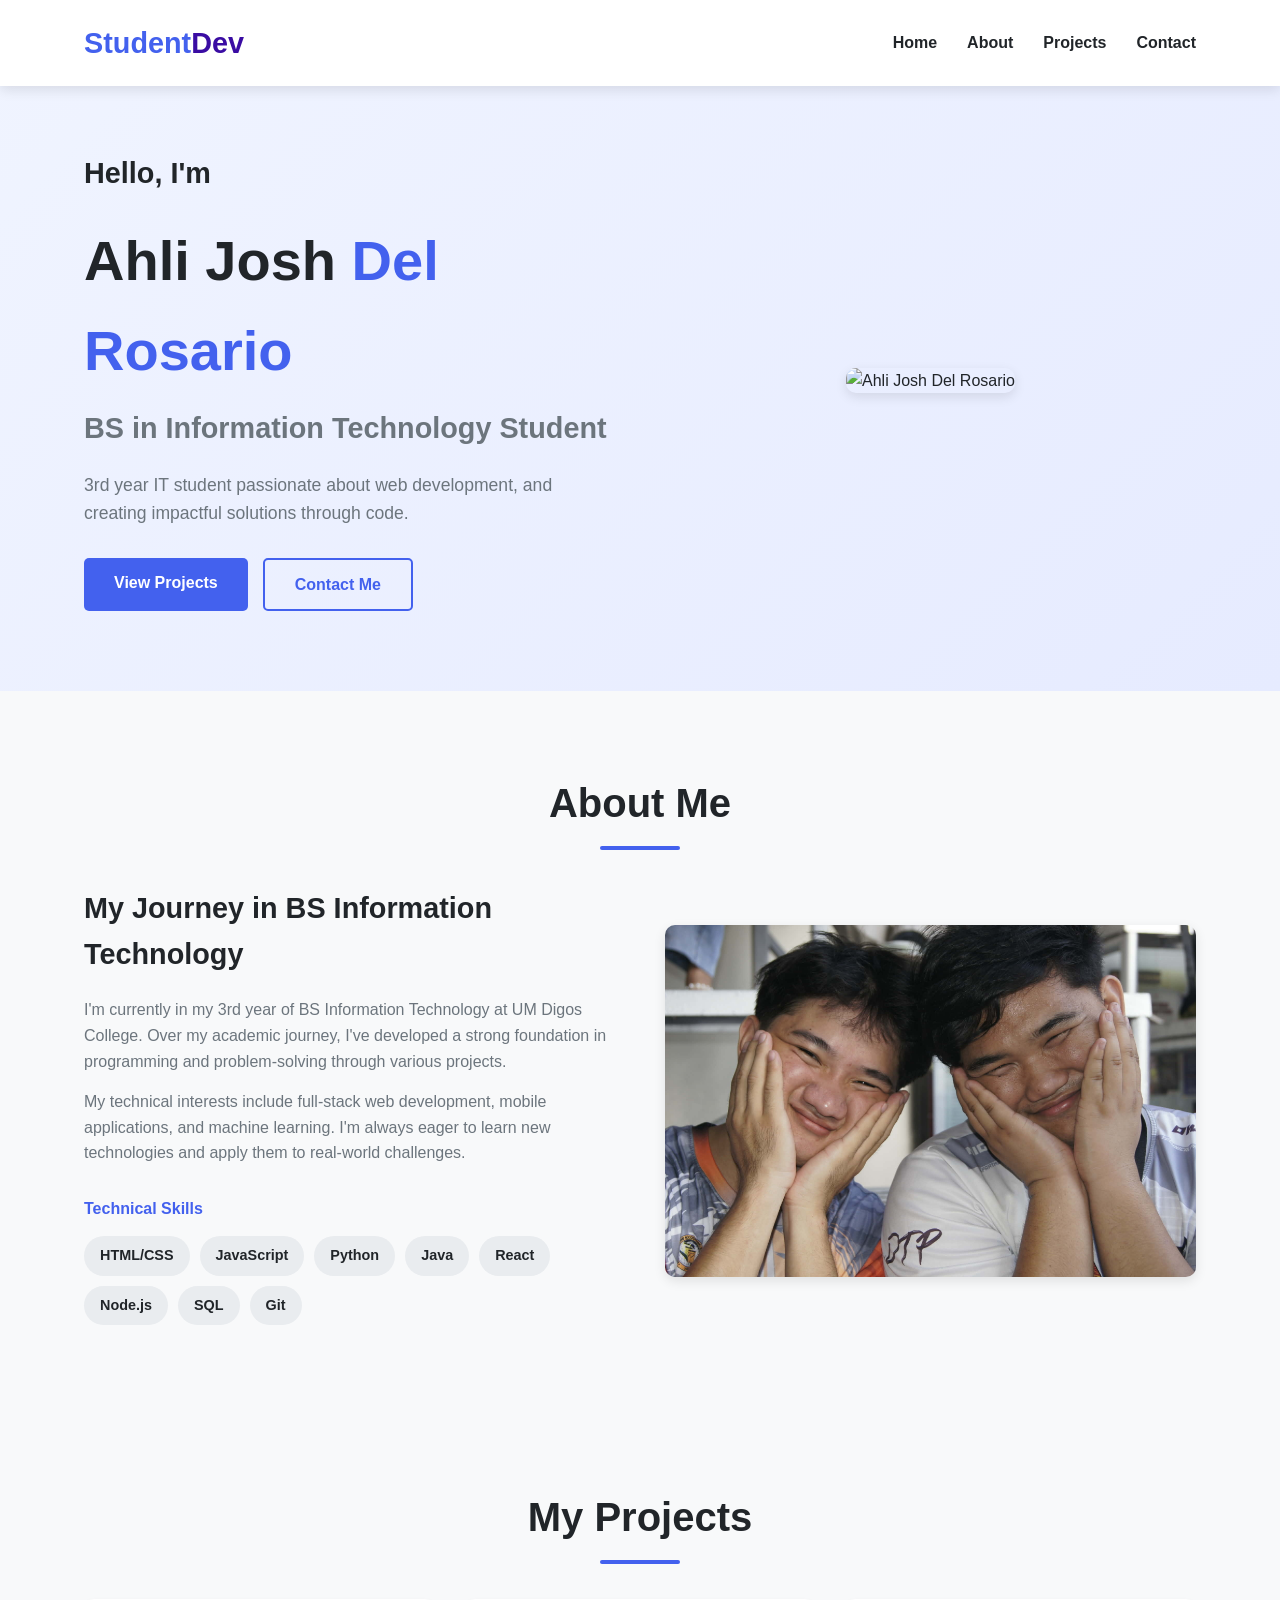
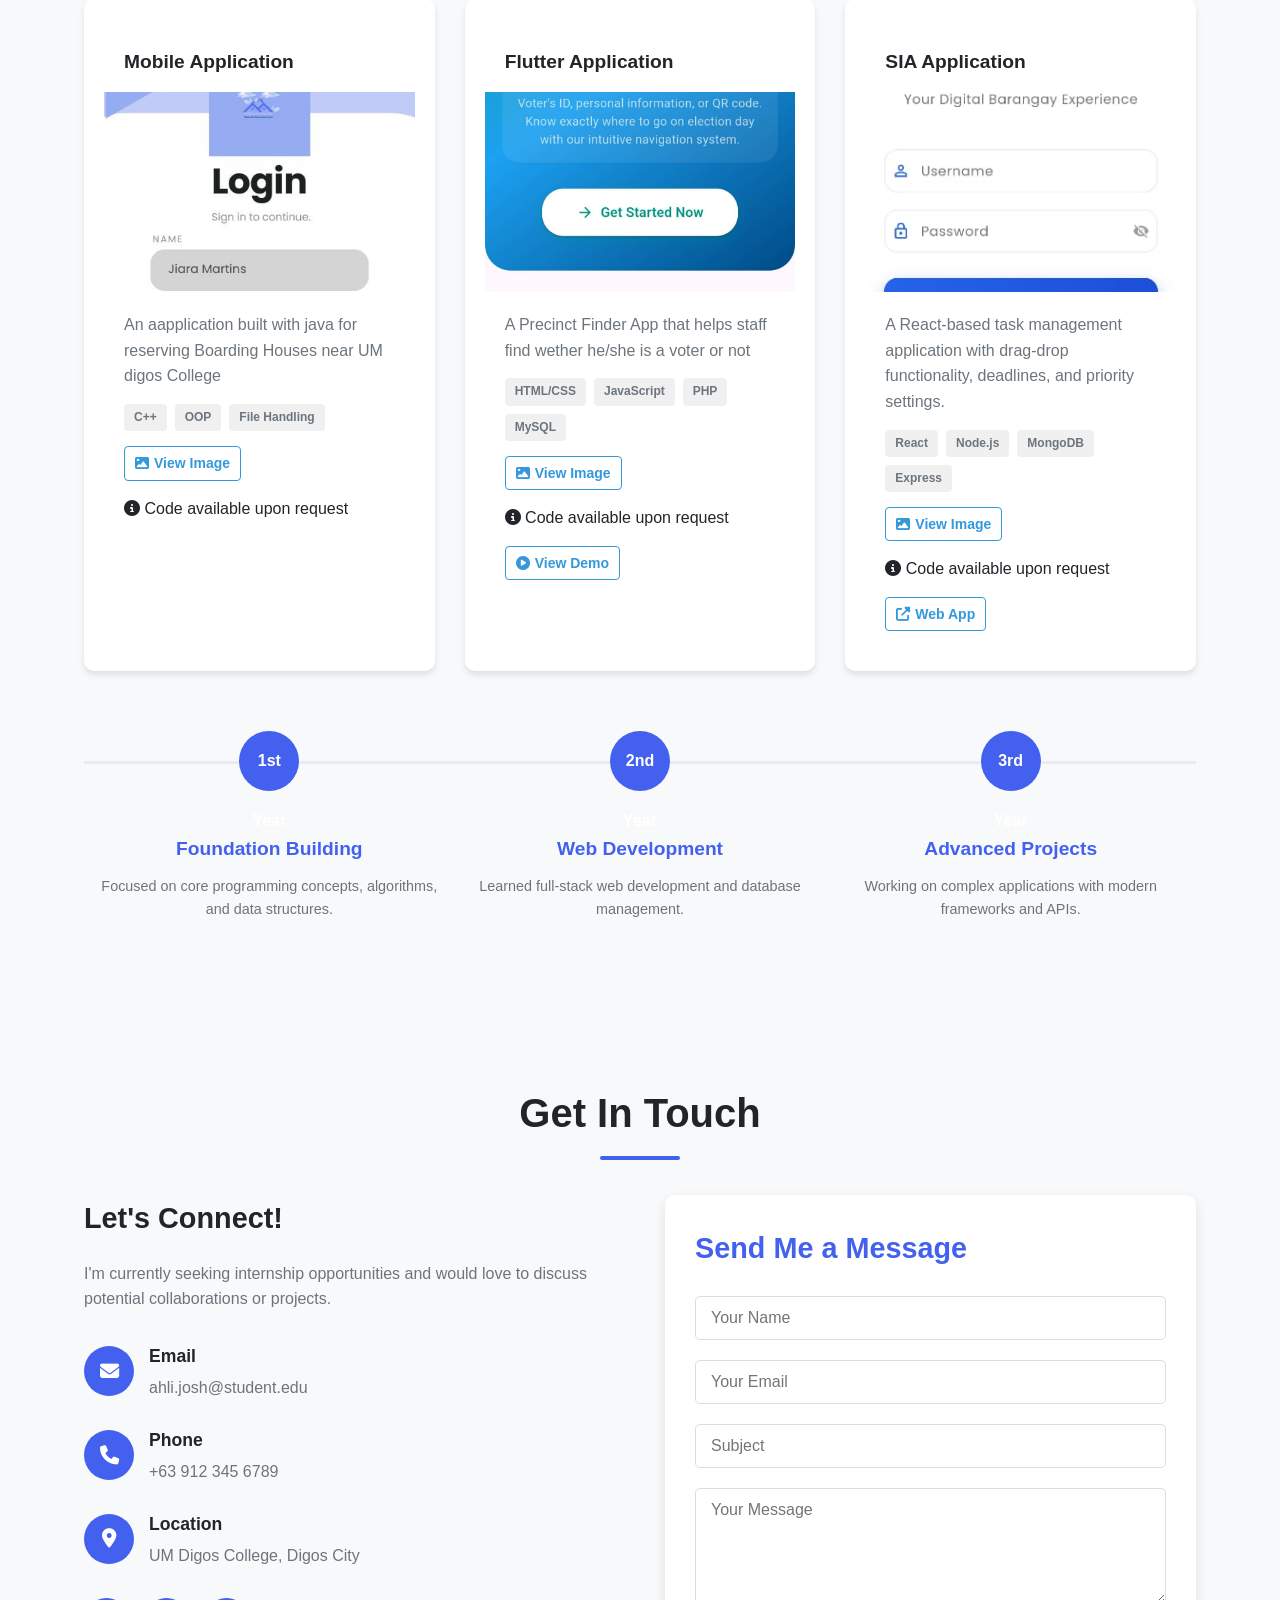
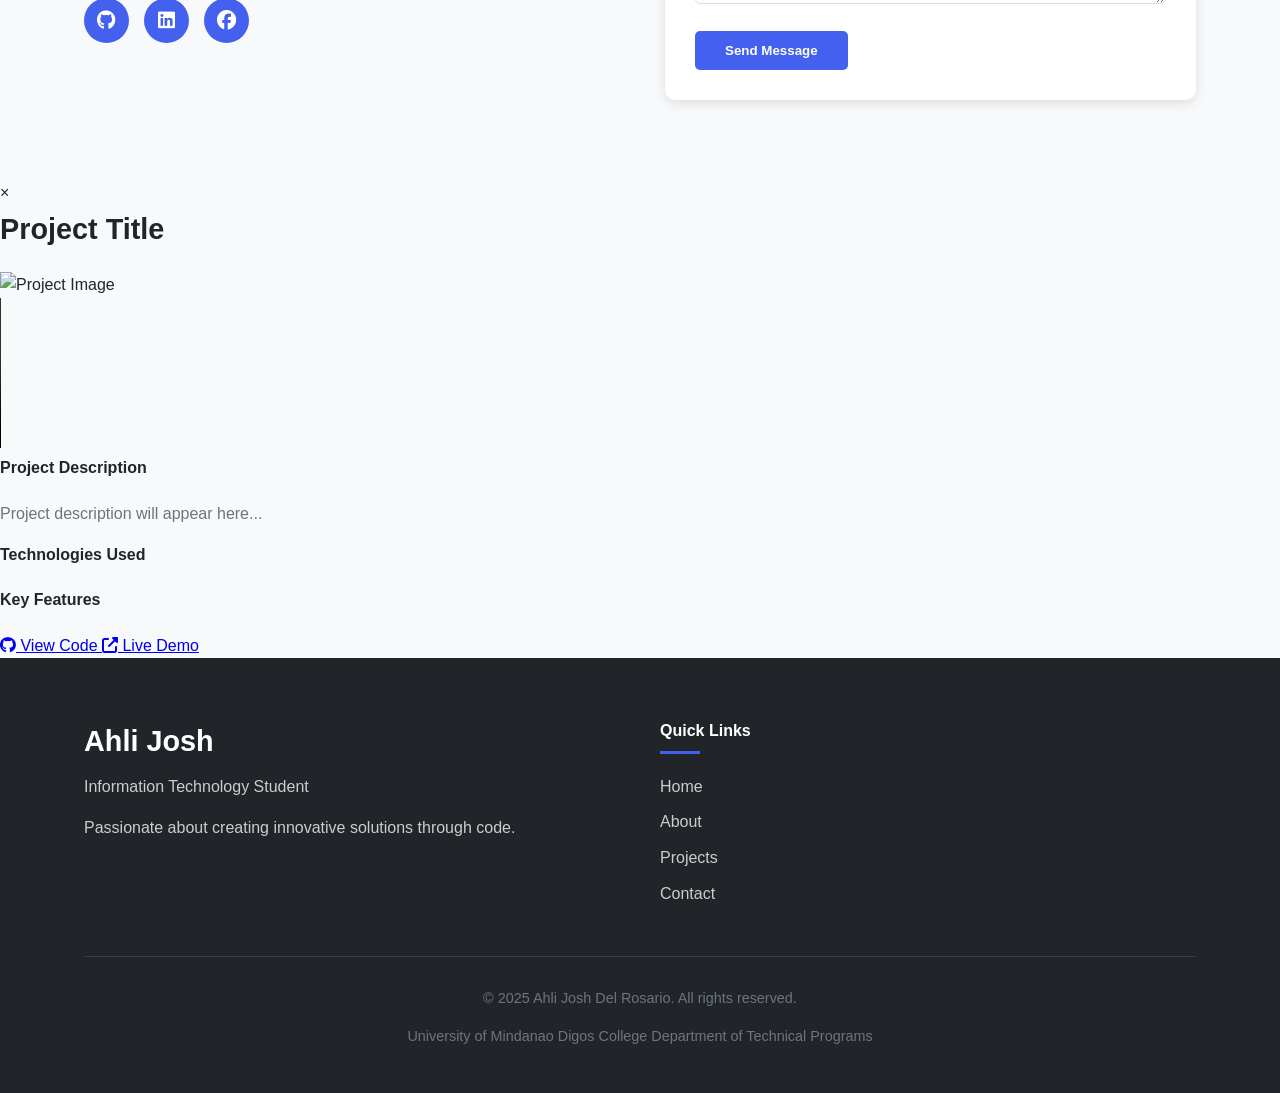
==== index.html @ cdb70320 "Add files via upload" ====
<!DOCTYPE html>
<html lang="en">
<head>
    <meta charset="UTF-8">
    <meta name="viewport" content="width=device-width, initial-scale=1.0">
    <title>My Portfolio | Student Developer</title>
    <link rel="stylesheet" href="https://cdnjs.cloudflare.com/ajax/libs/font-awesome/6.4.0/css/all.min.css">
    <link rel="stylesheet" href="ahli.css">
</head>
<body>
    <!-- Header & Navigation -->
    <header>
        <div class="container">
            <nav>
                <a href="#" class="logo">Student<span>Dev</span></a>
                <div class="hamburger">
                    <i class="fas fa-bars"></i>
                </div>
                <ul class="nav-links">
                    <li><a href="#home">Home</a></li>
                    <li><a href="#about">About</a></li>
                    <li><a href="#projects">Projects</a></li>
                    <li><a href="#contact">Contact</a></li>
                </ul>
            </nav>
        </div>
    </header>

    <!-- Hero Section -->
    <section id="home" class="hero">
        <div class="container">
            <div class="hero-content">
                <div class="hero-text">
                    <h3>Hello, I'm</h3>
                    <h1>Ahli Josh <span class="highlight">Del Rosario</span></h1>
                    <h2>BS in Information Technology Student</h2>
                    <p>3rd year IT student passionate about web development, and creating impactful solutions through code.</p>
                    <div class="hero-buttons">
                        <a href="#projects" class="btn">View Projects</a>
                        <a href="#contact" class="btn btn-outline">Contact Me</a>
                    </div>
                </div>
                <div class="hero-image">
                    <img src="https://scontent.fceb2-1.fna.fbcdn.net/v/t39.30808-6/484152887_2090615164770895_6432416041623200888_n.jpg?_nc_cat=103&ccb=1-7&_nc_sid=a5f93a&_nc_eui2=AeFg0O37kQxVbZDByFHVNyujtO0u4OcMYZC07S7g5wxhkG0TcJs9RXWiM7kdk3j_xIHVU8BgiCSzp6PA0WArCKhe&_nc_ohc=jZKhXCa85JcQ7kNvwH4V8_K&_nc_oc=AdkzLqqa72keQ-jd8kmSqzemwE3y65N7i2LSnzJM8ZwE6iNXDJCFZuMHnqA2aq7QrUc&_nc_zt=23&_nc_ht=scontent.fceb2-1.fna&_nc_gid=svpJ8dH6HZkbKbkojkwc_A&oh=00_AfnyMUJdNGoHgkQXIzZJkORnICGwX8OZlxvREcNwpNS7Nw&oe=69459C6D" alt="Ahli Josh Del Rosario">
                </div>
            </div>
        </div>
    </section>

    <!-- About Section -->
    <section id="about" class="about">
        <div class="container">
            <h2>About Me</h2>
            <div class="about-content">
                <div class="about-text">
                    <h3>My Journey in BS Information Technology</h3>
                    <p>I'm currently in my 3rd year of BS Information Technology at UM Digos College. Over my academic journey, I've developed a strong foundation in programming and problem-solving through various projects.</p>
                    <p>My technical interests include full-stack web development, mobile applications, and machine learning. I'm always eager to learn new technologies and apply them to real-world challenges.</p>
                    
                    <div class="skills">
                        <h4>Technical Skills</h4>
                        <div class="skill-tags">
                            <span class="skill-tag">HTML/CSS</span>
                            <span class="skill-tag">JavaScript</span>
                            <span class="skill-tag">Python</span>
                            <span class="skill-tag">Java</span>
                            <span class="skill-tag">React</span>
                            <span class="skill-tag">Node.js</span>
                            <span class="skill-tag">SQL</span>
                            <span class="skill-tag">Git</span>
                        </div>
                    </div>
                </div>
                <div class="about-image">
                    <img src="assets/deyb.jpg" alt="University Life">
                </div>
            </div>
        </div>
    </section>

    <!-- Projects Section -->
    <section id="projects" class="projects">
        <div class="container">
            <h2>My Projects</h2> <!-- Fixed from "Mobile Application" -->
            
            <div class="projects-grid">
                <!-- 1st Year Project -->
                <div class="project-card">
                    <div class="project-header">
                        <h3>Mobile Application</h3>
                    </div>
                    <div class="project-image">
                        <img src="assets/android.jpg" alt="Mobile Application">
                    </div>
                    <div class="project-info">  
                        <p>An aapplication built with java for reserving Boarding Houses near UM digos College</p>
                        <div class="project-tags">
                            <span class="project-tag">C++</span>
                            <span class="project-tag">OOP</span>
                            <span class="project-tag">File Handling</span>
                        </div>
                        <div class="project-links">
                            <a href="assets/android.jpg" class="project-link" target="_blank" rel="noopener">
                                <i class="fas fa-image"></i> View Image
                            </a>
                            <span class="project-info-text">
                                <i class="fas fa-info-circle"></i> Code available upon request
                            </span>
                        </div>
                    </div>
                </div>
                
                <!-- 2nd Year Project -->
                <div class="project-card">
                    <div class="project-header">
                        <h3>Flutter Application</h3>
                    </div>
                    <div class="project-image">
                        <img src="assets/flutter.jpg" alt="Flutter Application">
                    </div>
                    <div class="project-info">
                        <p>A Precinct Finder App that helps staff find wether he/she is a voter or not</p>
                        <div class="project-tags">
                            <span class="project-tag">HTML/CSS</span>
                            <span class="project-tag">JavaScript</span>
                            <span class="project-tag">PHP</span>
                            <span class="project-tag">MySQL</span>
                        </div>
                        <div class="project-links">
                            <a href="assets/flutter.jpg" class="project-link" target="_blank" rel="noopener">
                                <i class="fas fa-image"></i> View Image
                            </a>
                            <span class="project-info-text">
                                <i class="fas fa-info-circle"></i> Code available upon request
                            </span>
                            <a href="assets/flutter.mp4" class="project-link" target="_blank">
                                <i class="fas fa-play-circle"></i> View Demo
                            </a>
                        </div>
                    </div>
                </div>
                
                <!-- 3rd Year Project 1 -->
                <div class="project-card">
                    <div class="project-header">
                        <h3>SIA Application</h3>
                    </div>
                    <div class="project-image">
                        <img src="assets/app.jpg" alt="SIA Application">
                    </div>
                    <div class="project-info">
                        <p>A React-based task management application with drag-drop functionality, deadlines, and priority settings.</p>
                        <div class="project-tags">
                            <span class="project-tag">React</span>
                            <span class="project-tag">Node.js</span>
                            <span class="project-tag">MongoDB</span>
                            <span class="project-tag">Express</span>
                        </div>
                        <div class="project-links">
                            <a href="assets/app.jpg" class="project-link" target="_blank" rel="noopener">
                                <i class="fas fa-image"></i> View Image
                            </a>
                            <span class="project-info-text">
                                <i class="fas fa-info-circle"></i> Code available upon request
                            </span>
                            <a href="assets/website.jpg" class="project-link" target="_blank">
                                <i class="fas fa-external-link-alt"></i> Web App
                            </a>
                        </div>
                    </div>
                </div>
            </div>
            
            <div class="projects-timeline">
                <div class="timeline-item">
                    <div class="timeline-year">1st Year</div>
                    <div class="timeline-content">
                        <h4>Foundation Building</h4>
                        <p>Focused on core programming concepts, algorithms, and data structures.</p>
                    </div>
                </div>
                <div class="timeline-item">
                    <div class="timeline-year">2nd Year</div>
                    <div class="timeline-content">
                        <h4>Web Development</h4>
                        <p>Learned full-stack web development and database management.</p>
                    </div>
                </div>
                <div class="timeline-item">
                    <div class="timeline-year">3rd Year</div>
                    <div class="timeline-content">
                        <h4>Advanced Projects</h4>
                        <p>Working on complex applications with modern frameworks and APIs.</p>
                    </div>
                </div>
            </div>
        </div>
    </section>

    <!-- Contact Section -->
    <section id="contact" class="contact">
        <div class="container">
            <h2>Get In Touch</h2>
            <div class="contact-content">
                <div class="contact-info">
                    <h3>Let's Connect!</h3>
                    <p>I'm currently seeking internship opportunities and would love to discuss potential collaborations or projects.</p>
                    
                    <div class="contact-details">
                        <div class="contact-item">
                            <i class="fas fa-envelope"></i>
                            <div>
                                <h4>Email</h4>
                                <p>ahli.josh@student.edu</p>
                            </div>
                        </div>
                        <div class="contact-item">
                            <i class="fas fa-phone"></i>
                            <div>
                                <h4>Phone</h4>
                                <p>+63 912 345 6789</p>
                            </div>
                        </div>
                        <div class="contact-item">
                            <i class="fas fa-map-marker-alt"></i>
                            <div>
                                <h4>Location</h4>
                                <p>UM Digos College, Digos City</p>
                            </div>
                        </div>
                    </div>
                    
                    <div class="social-links">
                        <a href="https://github.com/ahli-josh" target="_blank" title="GitHub">
                            <i class="fab fa-github"></i>
                        </a>
                        <a href="https://linkedin.com/in/ahli-josh" target="_blank" title="LinkedIn">
                            <i class="fab fa-linkedin"></i>
                        </a>
                        <a href="https://facebook.com/ahli.josh" target="_blank" title="Facebook">
                            <i class="fab fa-facebook"></i>
                        </a>
                    </div>
                </div>
                
                <div class="contact-form">
                    <h3>Send Me a Message</h3>
                    <form id="contactForm">
                        <div class="form-group">
                            <input type="text" placeholder="Your Name" required>
                        </div>
                        <div class="form-group">
                            <input type="email" placeholder="Your Email" required>
                        </div>
                        <div class="form-group">
                            <input type="text" placeholder="Subject" required>
                        </div>
                        <div class="form-group">
                            <textarea placeholder="Your Message" rows="5" required></textarea>
                        </div>
                        <button type="submit" class="btn">Send Message</button>
                    </form>
                </div>
            </div>
        </div>
    </section>

    <!-- Project Modal -->
    <div id="projectModal" class="modal">
        <div class="modal-content">
            <span class="close-modal">&times;</span>
            <div class="modal-header">
                <h3 id="modalProjectTitle">Project Title</h3>
            </div>
            <div class="modal-body">
                <div class="modal-image-container">
                    <img id="modalImage" src="" alt="Project Image">
                    <div id="modalVideoContainer" class="video-container">
                        <video id="modalVideo" controls>
                            Your browser does not support the video tag.
                        </video>
                    </div>
                </div>
                <div class="modal-info">
                    <div class="modal-description">
                        <h4>Project Description</h4>
                        <p id="modalDescription">Project description will appear here...</p>
                    </div>
                    <div class="modal-technologies">
                        <h4>Technologies Used</h4>
                        <div id="modalTags" class="modal-tags"></div>
                    </div>
                    <div class="modal-features">
                        <h4>Key Features</h4>
                        <ul id="modalFeatures"></ul>
                    </div>
                    <div class="modal-links">
                        <a href="#" id="modalCodeLink" class="modal-link" target="_blank">
                            <i class="fab fa-github"></i> View Code
                        </a>
                        <a href="#" id="modalLiveLink" class="modal-link" target="_blank">
                            <i class="fas fa-external-link-alt"></i> Live Demo
                        </a>
                    </div>
                </div>
            </div>
        </div>
    </div>

    <!-- Footer -->
    <footer>
        <div class="container">
            <div class="footer-content">
                <div class="footer-about">
                    <h3>Ahli Josh</h3>
                    <p>Information Technology Student</p>
                    <p>Passionate about creating innovative solutions through code.</p>
                </div>
                <div class="footer-links">
                    <h4>Quick Links</h4>
                    <ul>
                        <li><a href="#home">Home</a></li>
                        <li><a href="#about">About</a></li>
                        <li><a href="#projects">Projects</a></li>
                        <li><a href="#contact">Contact</a></li>
                    </ul>
                </div>
            </div>
            <div class="copyright">
                <p>&copy; 2025 Ahli Josh Del Rosario. All rights reserved.</p>
                <p>University of Mindanao Digos College Department of Technical Programs</p>
            </div>
        </div>
    </footer>

    <script src="ahli.js"></script>
</body>
</html>
---- ahli.css ----
/* Base Styles */
* {
    margin: 0;
    padding: 0;
    box-sizing: border-box;
    font-family: 'Segoe UI', Tahoma, Geneva, Verdana, sans-serif;
}

:root {
    --primary-color: #4361ee;
    --secondary-color: #3a0ca3;
    --accent-color: #f72585;
    --light-color: #f8f9fa;
    --dark-color: #212529;
    --gray-color: #6c757d;
    --shadow: 0 4px 12px rgba(0, 0, 0, 0.1);
    --transition: all 0.3s ease;
}

html {
    scroll-behavior: smooth;
}

body {
    background-color: var(--light-color);
    color: var(--dark-color);
    line-height: 1.6;
}

.container {
    width: 90%;
    max-width: 1200px;
    margin: 0 auto;
    padding: 0 20px;
}

section {
    padding: 80px 0;
}

h1, h2, h3, h4 {
    font-weight: 700;
    margin-bottom: 20px;
}

h1 {
    font-size: 3rem;
}

h2 {
    font-size: 2.5rem;
    text-align: center;
    margin-bottom: 50px;
    position: relative;
}

h2:after {
    content: '';
    position: absolute;
    width: 80px;
    height: 4px;
    background: var(--primary-color);
    bottom: -15px;
    left: 50%;
    transform: translateX(-50%);
    border-radius: 2px;
}

h3 {
    font-size: 1.8rem;
}

p {
    margin-bottom: 15px;
    color: var(--gray-color);
}

.section-subtitle {
    text-align: center;
    font-size: 1.1rem;
    margin-bottom: 50px;
    color: var(--gray-color);
}

.btn {
    display: inline-block;
    padding: 12px 30px;
    background-color: var(--primary-color);
    color: white;
    border-radius: 5px;
    text-decoration: none;
    font-weight: 600;
    border: none;
    cursor: pointer;
    transition: var(--transition);
}

.btn:hover {
    background-color: var(--secondary-color);
    transform: translateY(-3px);
    box-shadow: var(--shadow);
}

.btn-outline {
    background-color: transparent;
    border: 2px solid var(--primary-color);
    color: var(--primary-color);
}

.btn-outline:hover {
    background-color: var(--primary-color);
    color: white;
}

/* Navigation */
header {
    background-color: white;
    box-shadow: var(--shadow);
    position: fixed;
    width: 100%;
    top: 0;
    z-index: 1000;
}

nav {
    display: flex;
    justify-content: space-between;
    align-items: center;
    padding: 20px 0;
}

.logo {
    font-size: 1.8rem;
    font-weight: 700;
    color: var(--primary-color);
    text-decoration: none;
}

.logo span {
    color: var(--secondary-color);
}

.nav-links {
    display: flex;
    list-style: none;
}

.nav-links li {
    margin-left: 30px;
}

.nav-links a {
    text-decoration: none;
    color: var(--dark-color);
    font-weight: 600;
    transition: var(--transition);
    position: relative;
}

.nav-links a:hover {
    color: var(--primary-color);
}

.nav-links a:after {
    content: '';
    position: absolute;
    width: 0;
    height: 2px;
    background: var(--primary-color);
    left: 0;
    bottom: -5px;
    transition: var(--transition);
}

.nav-links a:hover:after {
    width: 100%;
}

.hamburger {
    display: none;
    font-size: 1.5rem;
    cursor: pointer;
    color: var(--primary-color);
}

/* Hero Section */
.hero {
    padding-top: 150px;
    background: linear-gradient(135deg, #f0f4ff 0%, #e6ebff 100%);
}

.hero-content {
    display: grid;
    grid-template-columns: 1fr 1fr;
    gap: 50px;
    align-items: center;
}

.hero-text h1 {
    font-size: 3.5rem;
    margin-bottom: 10px;
}

.hero-text .highlight {
    color: var(--primary-color);
}

.hero-text h2 {
    font-size: 1.8rem;
    color: var(--gray-color);
    margin-bottom: 20px;
    text-align: left;
}

.hero-text h2:after {
    display: none;
}

.hero-text p {
    font-size: 1.1rem;
    margin-bottom: 30px;
}

.hero-buttons {
    display: flex;
    gap: 15px;
    flex-wrap: wrap;
}

.hero-image {
    text-align: center;
}

.hero-image img {
    width: 100%;
    max-width: 400px;
    border-radius: 10px;
    box-shadow: var(--shadow);
}

/* About Section */
.about-content {
    display: grid;
    grid-template-columns: 1fr 1fr;
    gap: 50px;
    align-items: center;
}

.about-image img {
    width: 100%;
    border-radius: 10px;
    box-shadow: var(--shadow);
}

.skills {
    margin-top: 30px;
}

.skills h4 {
    color: var(--primary-color);
    margin-bottom: 15px;
}

.skill-tags {
    display: flex;
    flex-wrap: wrap;
    gap: 10px;
}

.skill-tag {
    background-color: #e9ecef;
    padding: 8px 16px;
    border-radius: 20px;
    font-size: 0.9rem;
    font-weight: 600;
    color: var(--dark-color);
}

/* Projects Section */
.projects {
    background-color: #f8f9fa;
}

.projects-grid {
    display: grid;
    grid-template-columns: repeat(auto-fit, minmax(300px, 1fr));
    gap: 30px;
    margin-bottom: 60px;
}

.project-card {
    background-color: white;
    border-radius: 10px;
    overflow: hidden;
    box-shadow: var(--shadow);
    transition: var(--transition);
}

.project-card:hover {
    transform: translateY(-10px);
    box-shadow: 0 15px 30px rgba(0, 0, 0, 0.15);
}

.project-header {
    padding: 20px 20px 0;
}

.project-year {
    display: inline-block;
    padding: 5px 15px;
    background-color: var(--primary-color);
    color: white;
    border-radius: 20px;
    font-size: 0.8rem;
    font-weight: 600;
    margin-bottom: 15px;
}

.project-card h3 {
    margin-bottom: 15px;
    font-size: 1.5rem;
}

.project-image {
    height: 200px;
    overflow: hidden;
}

.project-image img {
    width: 100%;
    height: 100%;
    object-fit: cover;
    transition: var(--transition);
}

.project-card:hover .project-image img {
    transform: scale(1.05);
}

.project-info {
    padding: 20px;
}

.project-tags {
    display: flex;
    flex-wrap: wrap;
    gap: 8px;
    margin: 15px 0;
}

.project-tag {
    background-color: #e9ecef;
    padding: 4px 12px;
    border-radius: 15px;
    font-size: 0.8rem;
    font-weight: 600;
    color: var(--gray-color);
}

.project-links {
    display: flex;
    gap: 15px;
    margin-top: 20px;
}

.project-link {
    display: flex;
    align-items: center;
    gap: 8px;
    text-decoration: none;
    color: var(--primary-color);
    font-weight: 600;
    transition: var(--transition);
    font-size: 0.9rem;
}

.project-link:hover {
    color: var(--secondary-color);
}

.projects-timeline {
    display: flex;
    justify-content: space-between;
    position: relative;
    margin-top: 50px;
}

.projects-timeline:before {
    content: '';
    position: absolute;
    top: 30px;
    left: 0;
    right: 0;
    height: 3px;
    background-color: #e9ecef;
    z-index: 1;
}

.timeline-item {
    flex: 1;
    text-align: center;
    position: relative;
    z-index: 2;
}

.timeline-year {
    display: inline-block;
    width: 60px;
    height: 60px;
    line-height: 60px;
    background-color: var(--primary-color);
    color: white;
    border-radius: 50%;
    font-weight: 700;
    margin-bottom: 20px;
    position: relative;
}

.timeline-content {
    padding: 0 15px;
}

.timeline-content h4 {
    color: var(--primary-color);
    font-size: 1.2rem;
    margin-bottom: 10px;
}

.timeline-content p {
    font-size: 0.9rem;
    margin-bottom: 0;
}

/* Contact Section */
.contact-content {
    display: grid;
    grid-template-columns: 1fr 1fr;
    gap: 50px;
}

.contact-details {
    margin: 30px 0;
}

.contact-item {
    display: flex;
    align-items: center;
    gap: 15px;
    margin-bottom: 25px;
}

.contact-item i {
    width: 50px;
    height: 50px;
    background-color: var(--primary-color);
    color: white;
    border-radius: 50%;
    display: flex;
    align-items: center;
    justify-content: center;
    font-size: 1.2rem;
    flex-shrink: 0;
}

.contact-item h4 {
    margin-bottom: 5px;
    font-size: 1.1rem;
}

.contact-item p {
    margin-bottom: 0;
    color: var(--gray-color);
}

.social-links {
    display: flex;
    gap: 15px;
    margin-top: 30px;
}

.social-links a {
    display: flex;
    align-items: center;
    justify-content: center;
    width: 45px;
    height: 45px;
    background-color: var(--primary-color);
    color: white;
    border-radius: 50%;
    text-decoration: none;
    font-size: 1.2rem;
    transition: var(--transition);
}

.social-links a:hover {
    background-color: var(--secondary-color);
    transform: translateY(-5px);
}

.contact-form {
    background-color: white;
    padding: 30px;
    border-radius: 10px;
    box-shadow: var(--shadow);
}

.contact-form h3 {
    margin-bottom: 25px;
    color: var(--primary-color);
}

.form-group {
    margin-bottom: 20px;
}

.form-group input, .form-group textarea {
    width: 100%;
    padding: 12px 15px;
    border: 1px solid #ddd;
    border-radius: 5px;
    font-size: 1rem;
    transition: var(--transition);
}

.form-group input:focus, .form-group textarea:focus {
    outline: none;
    border-color: var(--primary-color);
    box-shadow: 0 0 0 3px rgba(67, 97, 238, 0.1);
}

/* Footer */
footer {
    background-color: var(--dark-color);
    color: white;
    padding: 60px 0 30px;
}

.footer-content {
    display: grid;
    grid-template-columns: repeat(auto-fit, minmax(250px, 1fr));
    gap: 40px;
    margin-bottom: 40px;
}

.footer-about h3 {
    color: white;
    margin-bottom: 10px;
}

.footer-about p {
    color: #cccccc;
}

.footer-links h4 {
    color: white;
    margin-bottom: 20px;
    position: relative;
    padding-bottom: 10px;
}

.footer-links h4:after {
    content: '';
    position: absolute;
    width: 40px;
    height: 3px;
    background: var(--primary-color);
    bottom: 0;
    left: 0;
}

.footer-links ul {
    list-style: none;
}

.footer-links li {
    margin-bottom: 10px;
}

.footer-links a {
    color: #cccccc;
    text-decoration: none;
    transition: var(--transition);
}

.footer-links a:hover {
    color: var(--primary-color);
    padding-left: 5px;
}

.copyright {
    text-align: center;
    padding-top: 30px;
    border-top: 1px solid rgba(255, 255, 255, 0.1);
    color: #999;
    font-size: 0.9rem;
}

/* Responsive Design */
@media (max-width: 992px) {
    h1 {
        font-size: 2.5rem;
    }
    
    h2 {
        font-size: 2rem;
    }
    
    .hero-content, .about-content, .contact-content {
        grid-template-columns: 1fr;
        gap: 40px;
    }
    
    .hero {
        padding-top: 130px;
        text-align: center;
    }
    
    .hero-text h2 {
        text-align: center;
    }
    
    .hero-buttons {
        justify-content: center;
    }
    
    .projects-timeline {
        flex-direction: column;
        gap: 30px;
    }
    
    .projects-timeline:before {
        display: none;
    }
    
    .timeline-item {
        text-align: left;
        display: flex;
        align-items: flex-start;
        gap: 20px;
    }
    
    .timeline-year {
        flex-shrink: 0;
    }
}

@media (max-width: 768px) {
    .nav-links {
        display: none;
        position: absolute;
        top: 100%;
        left: 0;
        width: 100%;
        background-color: white;
        flex-direction: column;
        padding: 20px;
        box-shadow: 0 10px 20px rgba(0, 0, 0, 0.1);
    }
    
    .nav-links.active {
        display: flex;
    }
    
    .nav-links li {
        margin: 10px 0;
    }
    
    .hamburger {
        display: block;
    }
    
    .projects-grid {
        grid-template-columns: 1fr;
    }
}

@media (max-width: 576px) {
    h1 {
        font-size: 2rem;
    }
    
    h2 {
        font-size: 1.8rem;
    }
    
    section {
        padding: 60px 0;
    }
    
    .btn {
        padding: 10px 20px;
        width: 100%;
    }
    
    .hero-buttons {
        flex-direction: column;
    }
    
    .project-links {
        flex-direction: column;
    }
    
    .timeline-item {
        flex-direction: column;
        text-align: center;
    }
}
/* ===== VIDEO PROJECT STYLES ===== */

/* Video badge */
.video-badge {
    background: #FF0000;
    color: white;
    padding: 3px 8px;
    border-radius: 4px;
    font-size: 12px;
    margin-left: 8px;
    display: inline-block;
}

/* Video wrapper for YouTube embeds */
.video-wrapper {
    position: relative;
    padding-bottom: 56.25%; /* 16:9 aspect ratio */
    height: 0;
    overflow: hidden;
    border-radius: 8px;
    margin-bottom: 15px;
}

.video-wrapper iframe {
    position: absolute;
    top: 0;
    left: 0;
    width: 100%;
    height: 100%;
    border: none;
}

/* Local video player */
.local-video video {
    width: 100%;
    border-radius: 8px;
    margin-bottom: 15px;
    max-height: 250px;
    object-fit: cover;
}

/* Project media container */
.project-media {
    position: relative;
    margin-bottom: 15px;
}

.project-media img {
    width: 100%;
    height: 200px;
    object-fit: cover;
    border-radius: 8px;
}

.featured-badge {
    position: absolute;
    top: 10px;
    right: 10px;
    background: #e74c3c;
    color: white;
    padding: 4px 8px;
    border-radius: 4px;
    font-size: 12px;
    font-weight: bold;
}

/* Year badge colors */
.year-1st { background-color: #3498db; }
.year-2nd { background-color: #2ecc71; }
/* Removed .year-3rd color rule since only 3 projects are used */

.project-year {
    color: white;
    padding: 3px 10px;
    border-radius: 4px;
    font-size: 12px;
    font-weight: bold;
}

/* Project card layout */
.project-card {
    background: white;
    border-radius: 10px;
    overflow: hidden;
    box-shadow: 0 4px 6px rgba(0,0,0,0.1);
    transition: transform 0.3s ease;
    padding: 20px;
    height: 100%;
}

.project-card:hover {
    transform: translateY(-5px);
}

.project-header {
    margin-bottom: 15px;
}

.project-header h3 {
    margin: 8px 0;
    font-size: 1.2rem;
}

.project-tags {
    display: flex;
    flex-wrap: wrap;
    gap: 8px;
    margin: 15px 0;
}

.project-tag {
    background: #f0f0f0;
    padding: 4px 10px;
    border-radius: 4px;
    font-size: 12px;
}

.project-links {
    display: flex;
    gap: 15px;
    margin-top: 15px;
    flex-wrap: wrap;
}

.project-link {
    color: #3498db;
    text-decoration: none;
    display: flex;
    align-items: center;
    gap: 5px;
    font-size: 14px;
    padding: 5px 10px;
    border: 1px solid #3498db;
    border-radius: 4px;
    transition: all 0.3s ease;
}

.project-link:hover {
    background: #3498db;
    color: white;
    text-decoration: none;
}

/* ===== PROJECT FILTERS ===== */
.projects-controls {
    display: flex;
    justify-content: space-between;
    align-items: center;
    margin-bottom: 30px;
    flex-wrap: wrap;
    gap: 15px;
}

.filter-buttons {
    display: flex;
    gap: 10px;
    flex-wrap: wrap;
}

.filter-btn {
    padding: 8px 16px;
    background: #f0f0f0;
    border: none;
    border-radius: 4px;
    cursor: pointer;
    transition: all 0.3s ease;
    font-size: 14px;
}

.filter-btn:hover {
    background: #ddd;
}

.filter-btn.active {
    background: #3498db;
    color: white;
}

.search-box {
    position: relative;
    flex-grow: 1;
    max-width: 300px;
}

.search-box input {
    width: 100%;
    padding: 8px 16px 8px 40px;
    border: 1px solid #ddd;
    border-radius: 4px;
    font-size: 14px;
}

.search-box i {
    position: absolute;
    left: 12px;
    top: 50%;
    transform: translateY(-50%);
    color: #777;
}

#project-count {
    margin-top: 10px;
    color: #666;
    font-style: italic;
    font-size: 14px;
}

/* Project grid */
.projects-grid {
    display: grid;
    grid-template-columns: repeat(auto-fill, minmax(300px, 1fr));
    gap: 30px;
    margin-top: 30px;
}

/* ===== RESPONSIVE DESIGN ===== */
@media (max-width: 768px) {
    .projects-controls {
        flex-direction: column;
        align-items: stretch;
    }
    
    .filter-buttons {
        justify-content: center;
    }
    
    .search-box {
        max-width: 100%;
    }
    
    .projects-grid {
        grid-template-columns: 1fr;
    }
    
    .project-links {
        flex-direction: column;
        gap: 10px;
    }
    
    .project-link {
        justify-content: center;
    }
}

/* ===== TYPE FILTERS ===== */
.type-filter {
    display: flex;
    gap: 10px;
    margin-bottom: 15px;
}

.type-filter-btn {
    padding: 6px 12px;
    border: 1px solid #ddd;
    background: white;
    border-radius: 4px;
    cursor: pointer;
    font-size: 14px;
    transition: all 0.3s ease;
}

.type-filter-btn:hover {
    background: #f0f0f0;
}

.type-filter-btn.active {
    background: #3498db;
    color: white;
    border-color: #3498db;
}

/* Video-only icon */
.video-icon {
    color: #FF0000;
    margin-left: 5px;
}
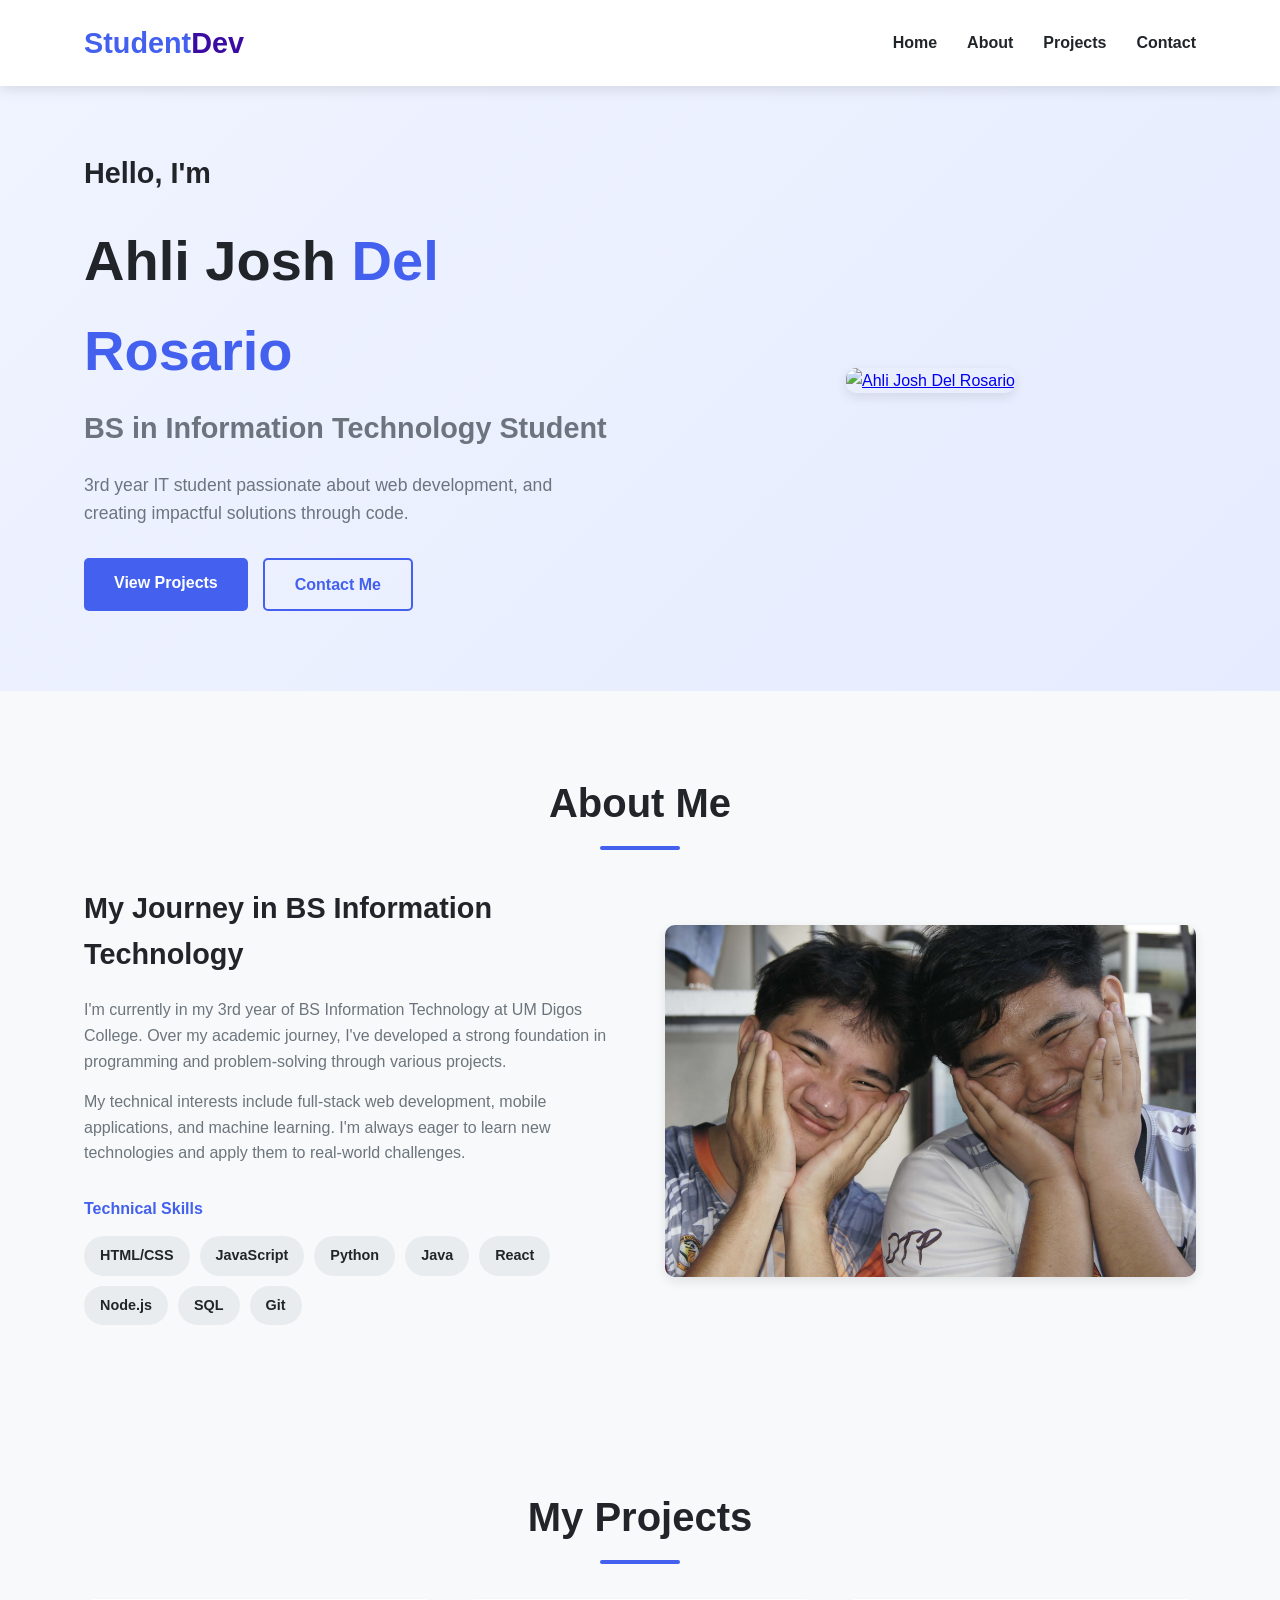
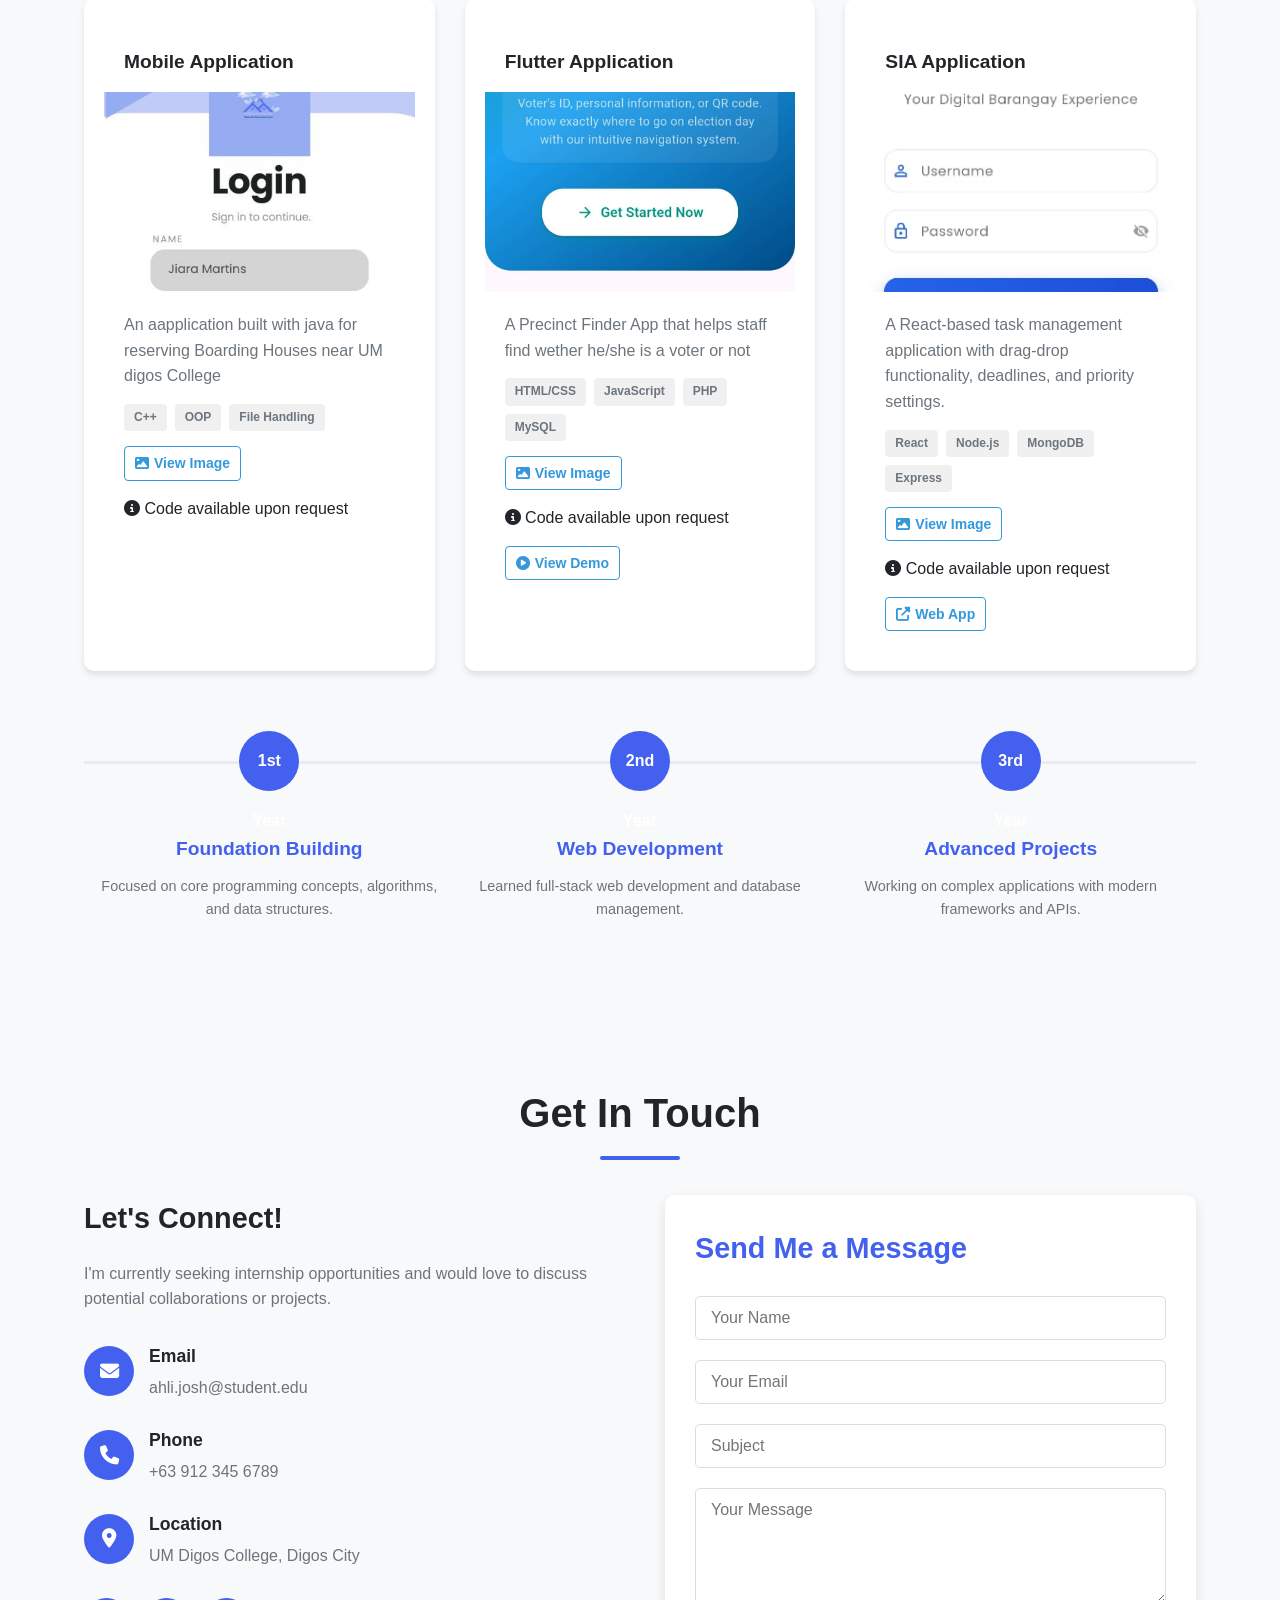
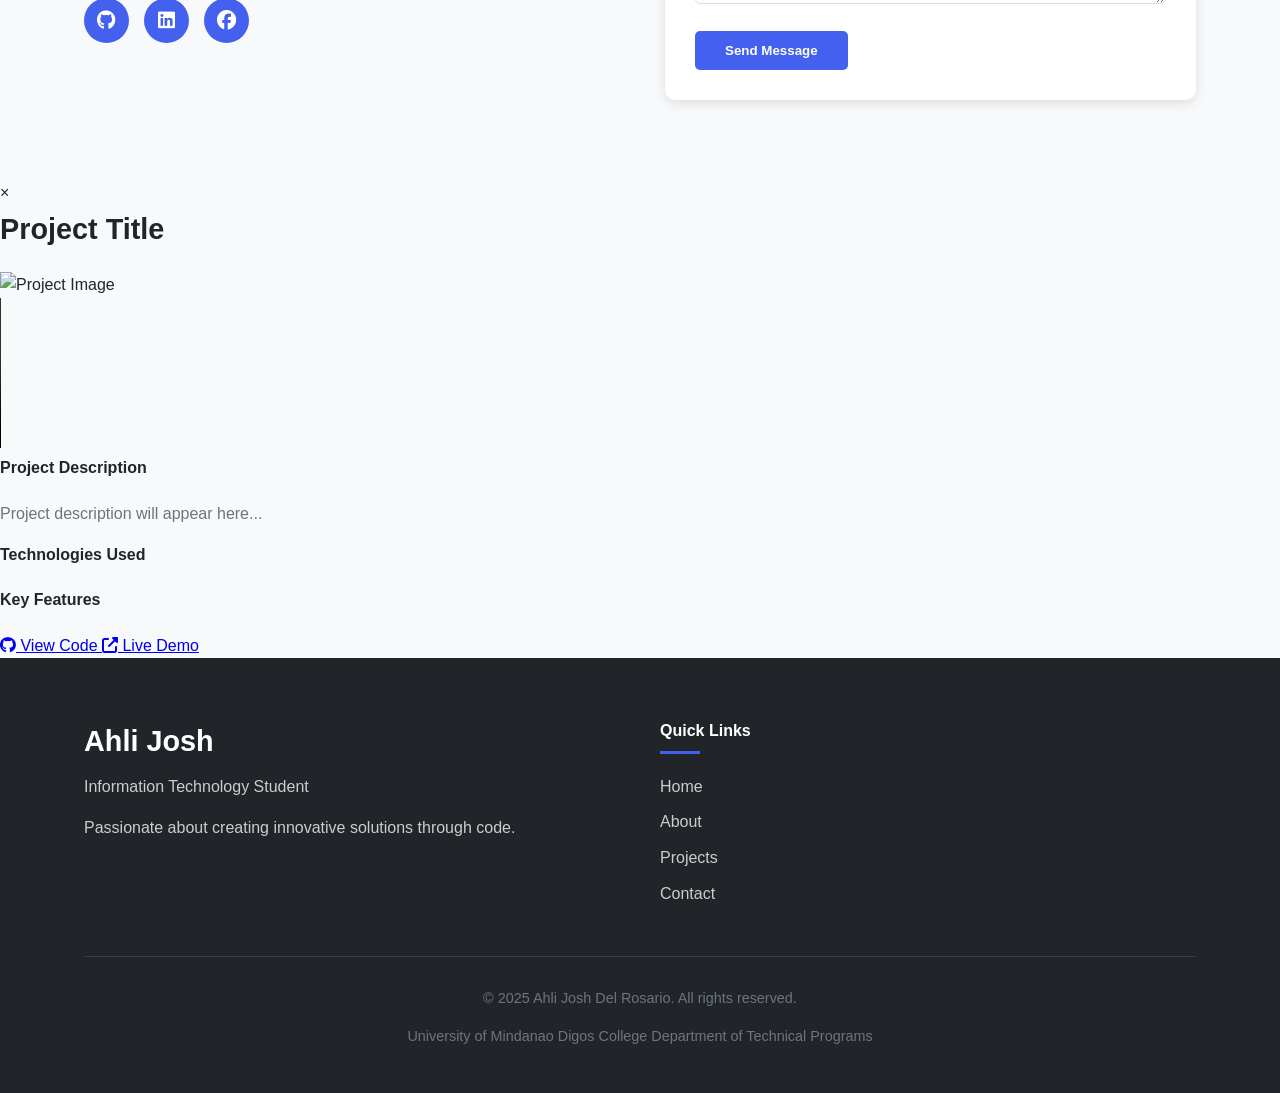
==== commit 1430320a: "Restore index.html with complete content" ====
--- a/index.html
+++ b/index.html
@@ -41,7 +41,10 @@
                     </div>
                 </div>
                 <div class="hero-image">
-                    <img src="https://scontent.fceb2-1.fna.fbcdn.net/v/t39.30808-6/484152887_2090615164770895_6432416041623200888_n.jpg?_nc_cat=103&ccb=1-7&_nc_sid=a5f93a&_nc_eui2=AeFg0O37kQxVbZDByFHVNyujtO0u4OcMYZC07S7g5wxhkG0TcJs9RXWiM7kdk3j_xIHVU8BgiCSzp6PA0WArCKhe&_nc_ohc=jZKhXCa85JcQ7kNvwH4V8_K&_nc_oc=AdkzLqqa72keQ-jd8kmSqzemwE3y65N7i2LSnzJM8ZwE6iNXDJCFZuMHnqA2aq7QrUc&_nc_zt=23&_nc_ht=scontent.fceb2-1.fna&_nc_gid=svpJ8dH6HZkbKbkojkwc_A&oh=00_AfnyMUJdNGoHgkQXIzZJkORnICGwX8OZlxvREcNwpNS7Nw&oe=69459C6D" alt="Ahli Josh Del Rosario">
+               <a href="#"><img src="https://scontent.fceb2-1.fna.fbcdn.net/v/t39.30808-6/484152887_2090615164770895_6432416041623200888_n.jpg?_nc_cat=103&ccb=1-7&_nc_sid=a5f93a&_nc_eui2=AeFg0O37kQxVbZDByFHVNyujtO0u4OcMYZC07S7g5wxhkG0TcJs9RXWiM7kdk3j_xIHVU8BgiCSzp6PA0WArCKhe&_nc_ohc=jZKhXCa85JcQ7kNvwH4V8_K&_nc_oc=AdkzLqqa72keQ-jd8kmSqzemwE3y65N7i2LSnzJM8ZwE6iNXDJCFZuMHnqA2aq7QrUc&_nc_zt=23&_nc_ht=scontent.fceb2-1.fna&_nc_gid=svpJ8dH6HZkbKbkojkwc_A&oh=00_AfnyMUJdNGoHgkQXIzZJkORnICGwX8OZlxvREcNwpNS7Nw&oe=69459C6D"
+       alt="Ahli Josh Del Rosario">
+</a>
+
                 </div>
             </div>
         </div>
@@ -335,4 +338,4 @@
 
     <script src="ahli.js"></script>
 </body>
-</html>+</html>
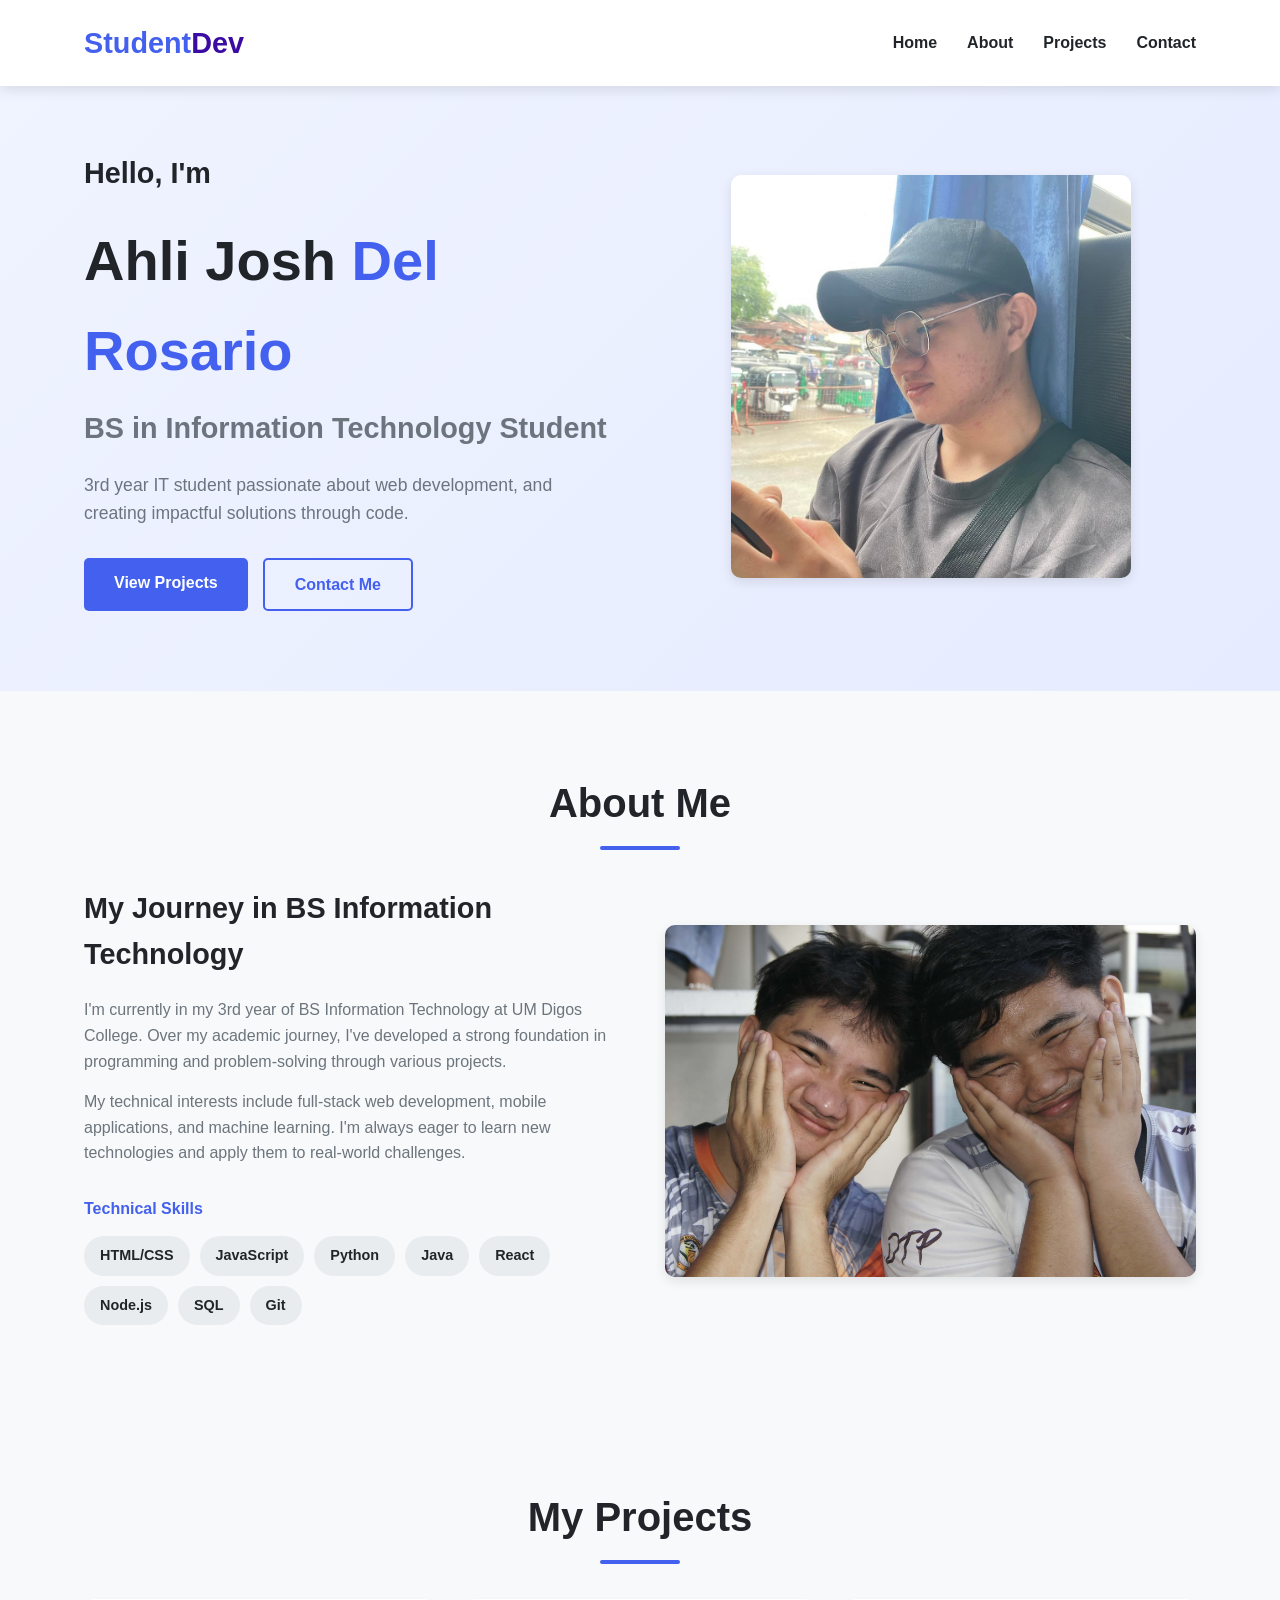
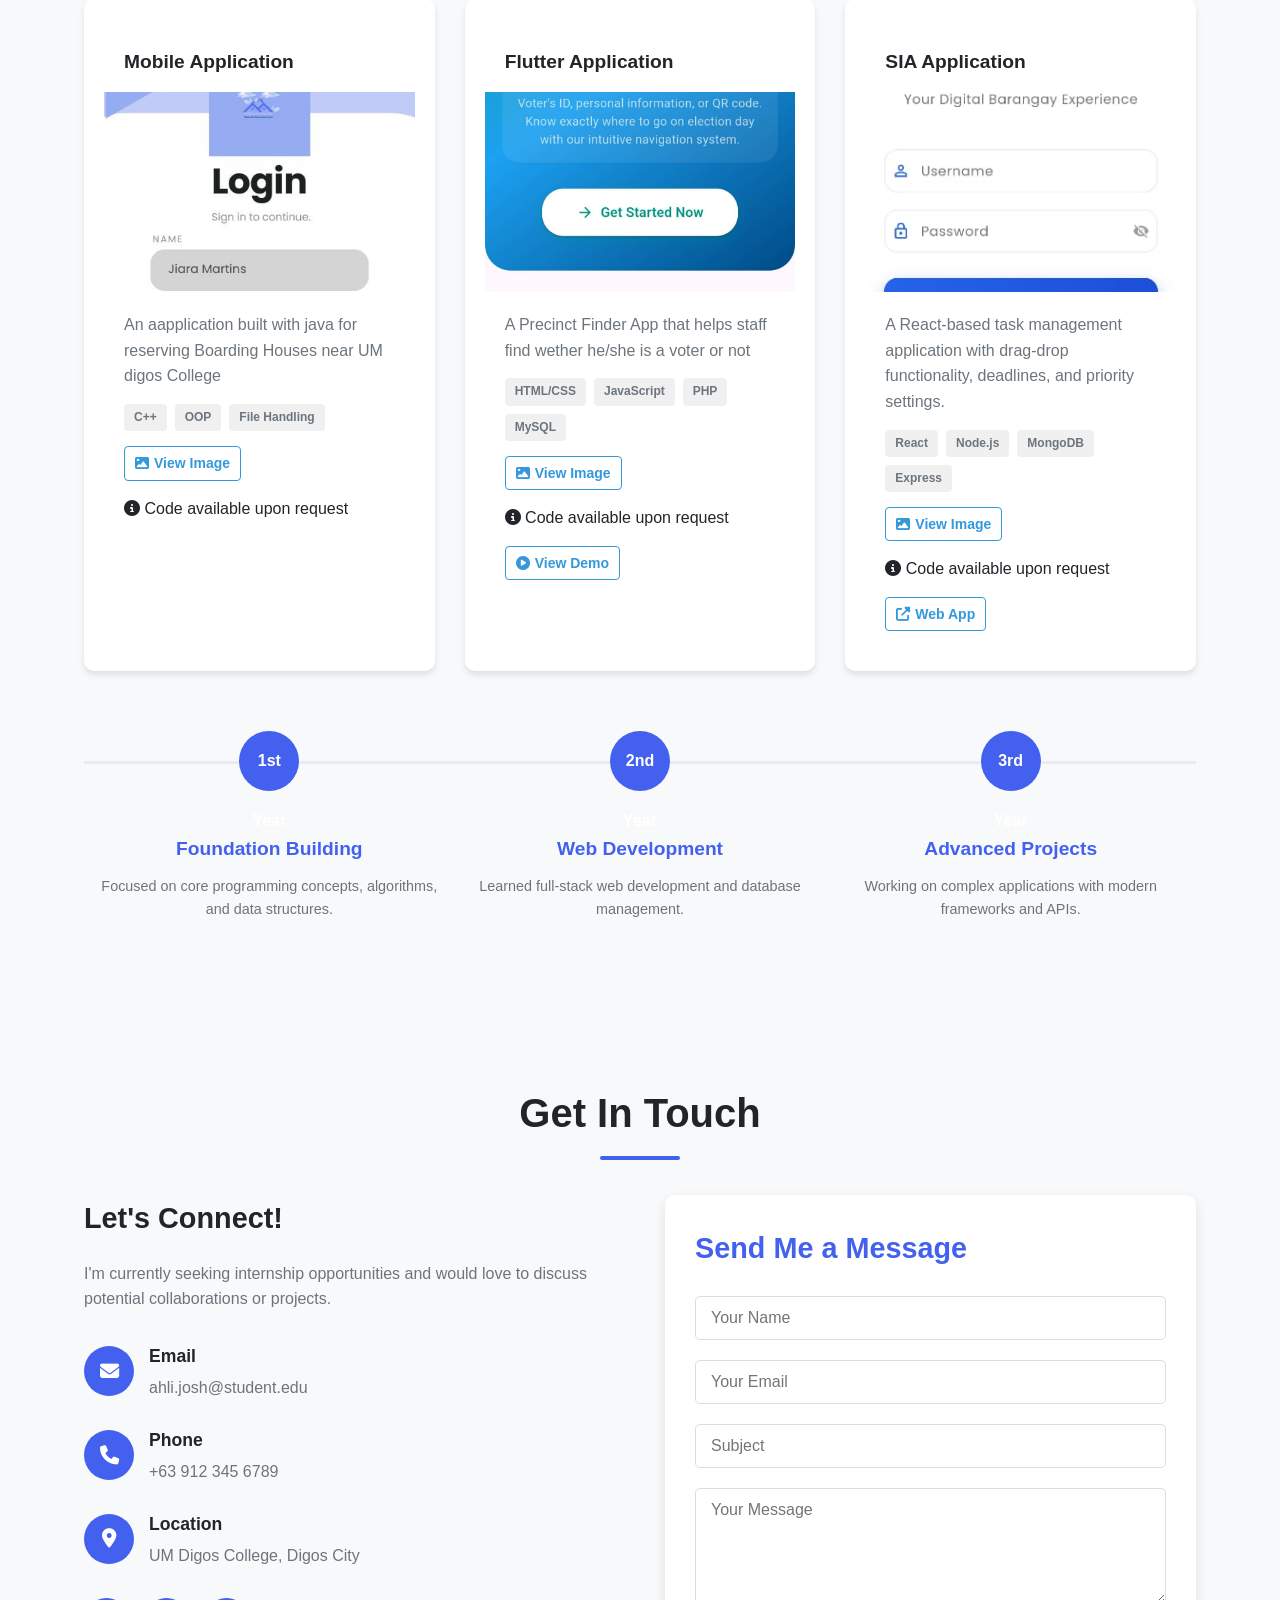
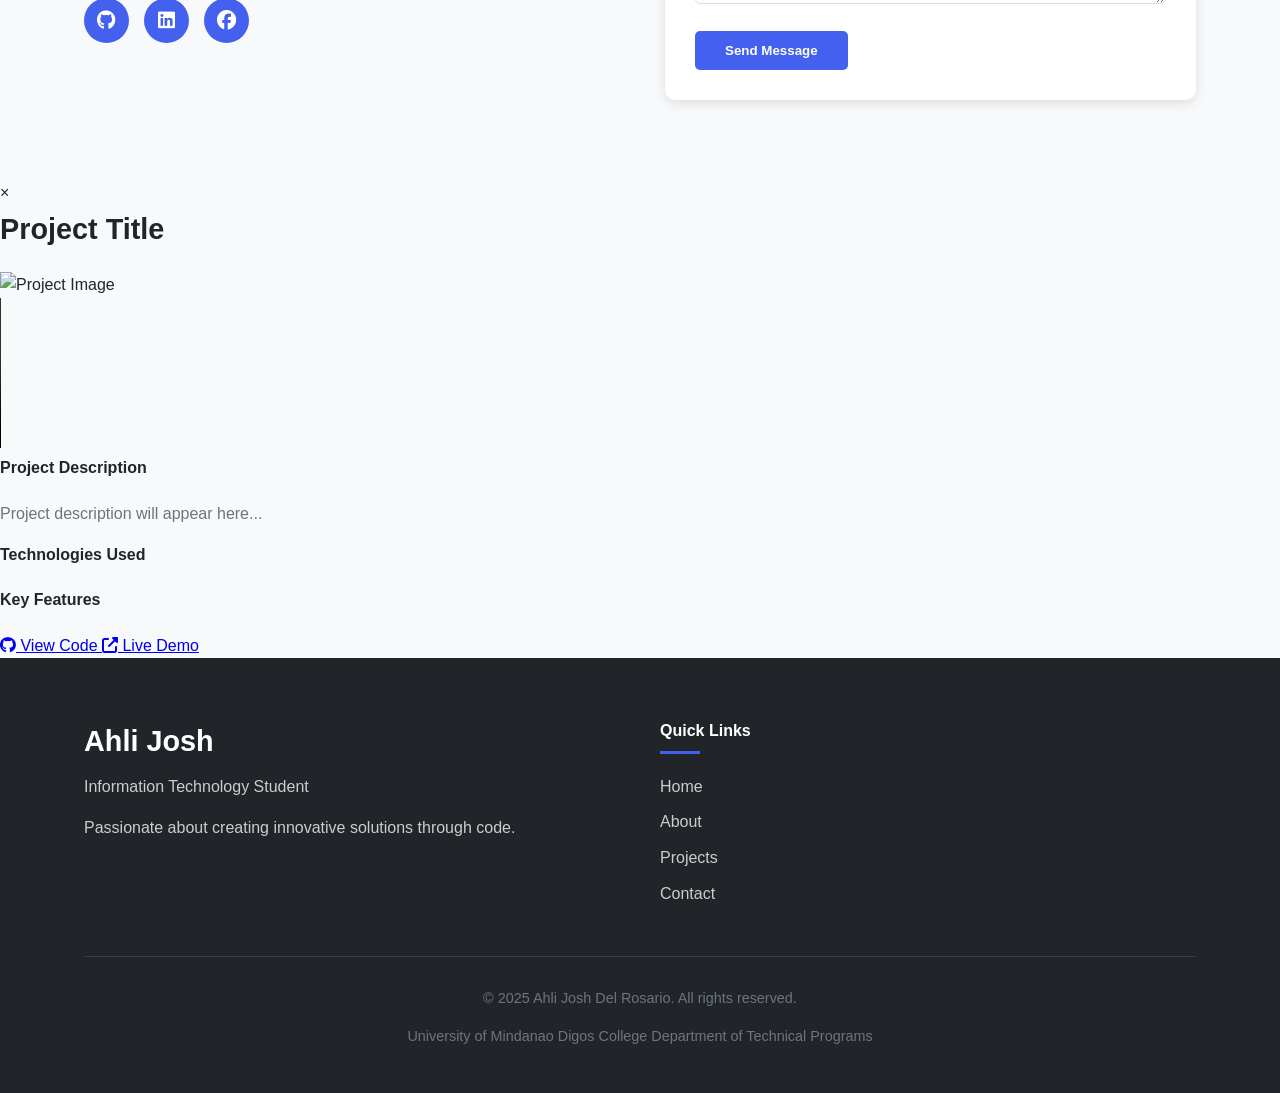
==== commit 02fce26d: "Update index.html for portfolio website enhancements The index.html file has been updated to include" ====
--- a/index.html
+++ b/index.html
@@ -41,10 +41,7 @@
                     </div>
                 </div>
                 <div class="hero-image">
-               <a href="#"><img src="https://scontent.fceb2-1.fna.fbcdn.net/v/t39.30808-6/484152887_2090615164770895_6432416041623200888_n.jpg?_nc_cat=103&ccb=1-7&_nc_sid=a5f93a&_nc_eui2=AeFg0O37kQxVbZDByFHVNyujtO0u4OcMYZC07S7g5wxhkG0TcJs9RXWiM7kdk3j_xIHVU8BgiCSzp6PA0WArCKhe&_nc_ohc=jZKhXCa85JcQ7kNvwH4V8_K&_nc_oc=AdkzLqqa72keQ-jd8kmSqzemwE3y65N7i2LSnzJM8ZwE6iNXDJCFZuMHnqA2aq7QrUc&_nc_zt=23&_nc_ht=scontent.fceb2-1.fna&_nc_gid=svpJ8dH6HZkbKbkojkwc_A&oh=00_AfnyMUJdNGoHgkQXIzZJkORnICGwX8OZlxvREcNwpNS7Nw&oe=69459C6D"
-       alt="Ahli Josh Del Rosario">
-</a>
-
+             <img src="assets/myprofile.jpg" alt="ahli">
                 </div>
             </div>
         </div>
@@ -339,3 +336,4 @@
     <script src="ahli.js"></script>
 </body>
 </html>
+
